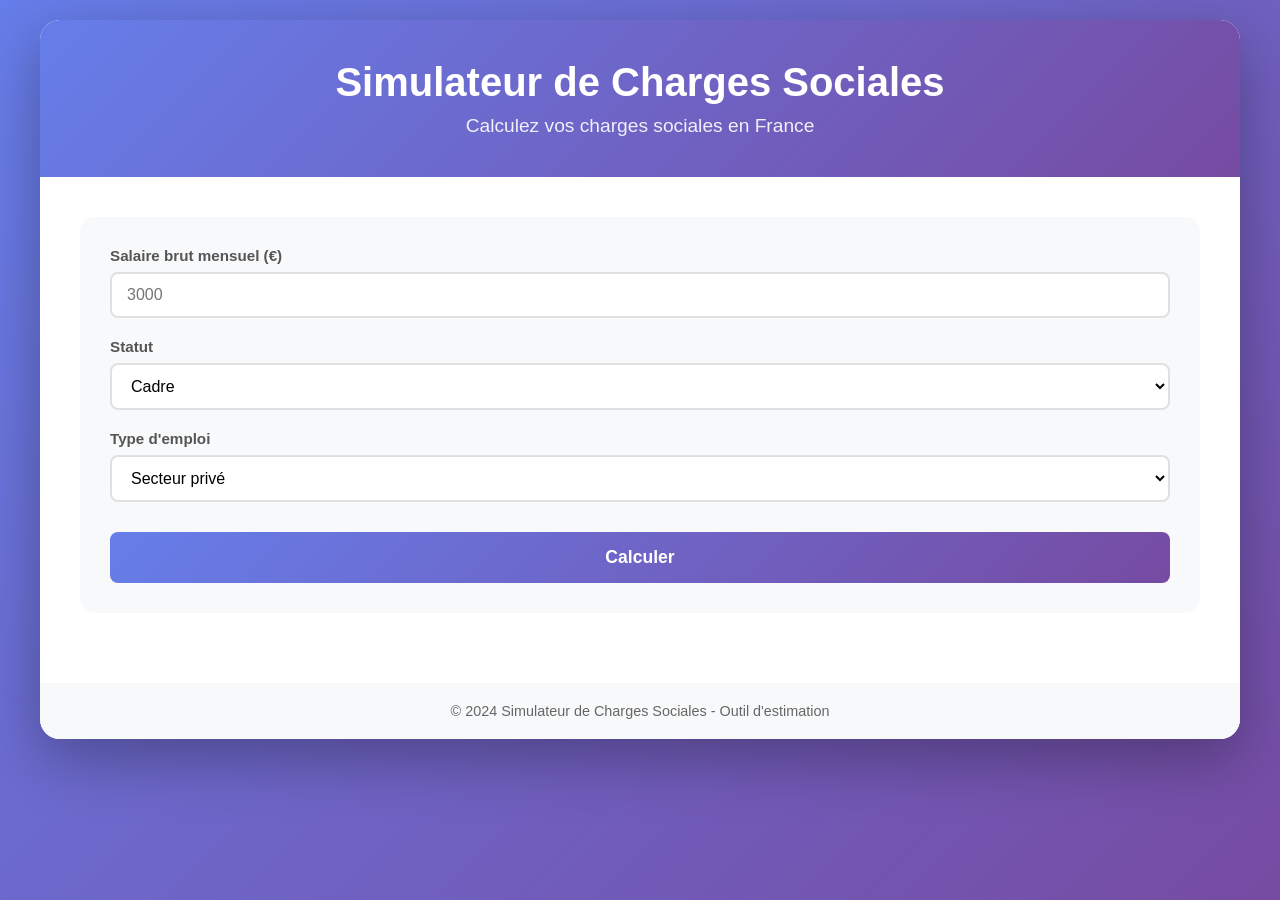
==== index.html @ 0336e997 "Ajout du simulateur de charges sociales Création d'un simulateur interactif pour calculer les charge" ====
<!DOCTYPE html>
<html lang="fr">
<head>
    <meta charset="UTF-8">
    <meta name="viewport" content="width=device-width, initial-scale=1.0">
    <title>Simulateur de Charges Sociales</title>
    <link rel="stylesheet" href="style.css">
</head>
<body>
    <div class="container">
        <header>
            <h1>Simulateur de Charges Sociales</h1>
            <p class="subtitle">Calculez vos charges sociales en France</p>
        </header>

        <main>
            <div class="calculator-section">
                <div class="input-group">
                    <label for="salaireBrut">Salaire brut mensuel (€)</label>
                    <input type="number" id="salaireBrut" placeholder="3000" min="0" step="0.01">
                </div>

                <div class="input-group">
                    <label for="statut">Statut</label>
                    <select id="statut">
                        <option value="cadre">Cadre</option>
                        <option value="non-cadre">Non-cadre</option>
                    </select>
                </div>

                <div class="input-group">
                    <label for="type">Type d'emploi</label>
                    <select id="type">
                        <option value="prive">Secteur privé</option>
                        <option value="public">Secteur public</option>
                    </select>
                </div>

                <button id="calculer" class="btn-primary">Calculer</button>
            </div>

            <div id="results" class="results-section" style="display: none;">
                <h2>Résultats</h2>

                <div class="summary-cards">
                    <div class="card">
                        <h3>Salaire Brut</h3>
                        <p class="amount" id="montantBrut">0 €</p>
                    </div>
                    <div class="card">
                        <h3>Salaire Net</h3>
                        <p class="amount highlight" id="montantNet">0 €</p>
                    </div>
                    <div class="card">
                        <h3>Coût Total Employeur</h3>
                        <p class="amount" id="coutTotal">0 €</p>
                    </div>
                </div>

                <div class="details">
                    <h3>Détail des Cotisations Salariales</h3>
                    <table class="charges-table">
                        <thead>
                            <tr>
                                <th>Type de cotisation</th>
                                <th>Taux</th>
                                <th>Montant</th>
                            </tr>
                        </thead>
                        <tbody id="cotisationsSalariales">
                        </tbody>
                        <tfoot>
                            <tr class="total-row">
                                <td><strong>Total Cotisations Salariales</strong></td>
                                <td></td>
                                <td><strong id="totalSalarial">0 €</strong></td>
                            </tr>
                        </tfoot>
                    </table>

                    <h3>Détail des Cotisations Patronales</h3>
                    <table class="charges-table">
                        <thead>
                            <tr>
                                <th>Type de cotisation</th>
                                <th>Taux</th>
                                <th>Montant</th>
                            </tr>
                        </thead>
                        <tbody id="cotisationsPatronales">
                        </tbody>
                        <tfoot>
                            <tr class="total-row">
                                <td><strong>Total Cotisations Patronales</strong></td>
                                <td></td>
                                <td><strong id="totalPatronal">0 €</strong></td>
                            </tr>
                        </tfoot>
                    </table>
                </div>

                <div class="info-box">
                    <h4>Information</h4>
                    <p>Ces calculs sont donnés à titre indicatif et basés sur les taux moyens de charges sociales en France pour 2024. Les taux réels peuvent varier selon votre situation spécifique.</p>
                </div>
            </div>
        </main>

        <footer>
            <p>&copy; 2024 Simulateur de Charges Sociales - Outil d'estimation</p>
        </footer>
    </div>

    <script src="calculator.js"></script>
</body>
</html>
---- style.css ----
* {
    margin: 0;
    padding: 0;
    box-sizing: border-box;
}

body {
    font-family: 'Segoe UI', Tahoma, Geneva, Verdana, sans-serif;
    background: linear-gradient(135deg, #667eea 0%, #764ba2 100%);
    min-height: 100vh;
    padding: 20px;
    color: #333;
}

.container {
    max-width: 1200px;
    margin: 0 auto;
    background: white;
    border-radius: 20px;
    box-shadow: 0 20px 60px rgba(0, 0, 0, 0.3);
    overflow: hidden;
}

header {
    background: linear-gradient(135deg, #667eea 0%, #764ba2 100%);
    color: white;
    padding: 40px;
    text-align: center;
}

header h1 {
    font-size: 2.5em;
    margin-bottom: 10px;
    font-weight: 700;
}

.subtitle {
    font-size: 1.2em;
    opacity: 0.9;
}

main {
    padding: 40px;
}

.calculator-section {
    background: #f8f9fa;
    padding: 30px;
    border-radius: 15px;
    margin-bottom: 30px;
}

.input-group {
    margin-bottom: 20px;
}

.input-group label {
    display: block;
    margin-bottom: 8px;
    font-weight: 600;
    color: #555;
    font-size: 0.95em;
}

.input-group input,
.input-group select {
    width: 100%;
    padding: 12px 15px;
    border: 2px solid #e0e0e0;
    border-radius: 8px;
    font-size: 1em;
    transition: all 0.3s ease;
    background: white;
}

.input-group input:focus,
.input-group select:focus {
    outline: none;
    border-color: #667eea;
    box-shadow: 0 0 0 3px rgba(102, 126, 234, 0.1);
}

.btn-primary {
    width: 100%;
    padding: 15px;
    background: linear-gradient(135deg, #667eea 0%, #764ba2 100%);
    color: white;
    border: none;
    border-radius: 8px;
    font-size: 1.1em;
    font-weight: 600;
    cursor: pointer;
    transition: all 0.3s ease;
    margin-top: 10px;
}

.btn-primary:hover {
    transform: translateY(-2px);
    box-shadow: 0 10px 25px rgba(102, 126, 234, 0.3);
}

.btn-primary:active {
    transform: translateY(0);
}

.results-section {
    animation: fadeIn 0.5s ease;
}

@keyframes fadeIn {
    from {
        opacity: 0;
        transform: translateY(20px);
    }
    to {
        opacity: 1;
        transform: translateY(0);
    }
}

.results-section h2 {
    color: #667eea;
    margin-bottom: 25px;
    font-size: 2em;
}

.summary-cards {
    display: grid;
    grid-template-columns: repeat(auto-fit, minmax(250px, 1fr));
    gap: 20px;
    margin-bottom: 40px;
}

.card {
    background: linear-gradient(135deg, #f5f7fa 0%, #c3cfe2 100%);
    padding: 25px;
    border-radius: 15px;
    text-align: center;
    box-shadow: 0 5px 15px rgba(0, 0, 0, 0.1);
    transition: transform 0.3s ease;
}

.card:hover {
    transform: translateY(-5px);
}

.card h3 {
    color: #555;
    font-size: 1em;
    margin-bottom: 15px;
    text-transform: uppercase;
    letter-spacing: 1px;
}

.card .amount {
    font-size: 2em;
    font-weight: 700;
    color: #333;
}

.card .amount.highlight {
    color: #667eea;
}

.details {
    margin-top: 40px;
}

.details h3 {
    color: #555;
    margin-bottom: 20px;
    margin-top: 30px;
    font-size: 1.3em;
}

.charges-table {
    width: 100%;
    border-collapse: collapse;
    margin-bottom: 30px;
    background: white;
    border-radius: 10px;
    overflow: hidden;
    box-shadow: 0 2px 10px rgba(0, 0, 0, 0.05);
}

.charges-table thead {
    background: linear-gradient(135deg, #667eea 0%, #764ba2 100%);
    color: white;
}

.charges-table th {
    padding: 15px;
    text-align: left;
    font-weight: 600;
    text-transform: uppercase;
    font-size: 0.85em;
    letter-spacing: 0.5px;
}

.charges-table tbody tr {
    border-bottom: 1px solid #f0f0f0;
    transition: background 0.2s ease;
}

.charges-table tbody tr:hover {
    background: #f8f9fa;
}

.charges-table td {
    padding: 12px 15px;
    color: #555;
}

.charges-table tfoot {
    background: #f8f9fa;
    font-weight: 600;
}

.total-row td {
    padding: 15px;
    font-size: 1.1em;
    color: #333;
}

.info-box {
    background: #fff3cd;
    border-left: 4px solid #ffc107;
    padding: 20px;
    border-radius: 8px;
    margin-top: 30px;
}

.info-box h4 {
    color: #856404;
    margin-bottom: 10px;
    font-size: 1.1em;
}

.info-box p {
    color: #856404;
    line-height: 1.6;
    font-size: 0.95em;
}

footer {
    background: #f8f9fa;
    padding: 20px;
    text-align: center;
    color: #666;
    font-size: 0.9em;
}

@media (max-width: 768px) {
    header h1 {
        font-size: 1.8em;
    }

    .subtitle {
        font-size: 1em;
    }

    main {
        padding: 20px;
    }

    .calculator-section {
        padding: 20px;
    }

    .summary-cards {
        grid-template-columns: 1fr;
    }

    .charges-table {
        font-size: 0.9em;
    }

    .charges-table th,
    .charges-table td {
        padding: 10px;
    }
}
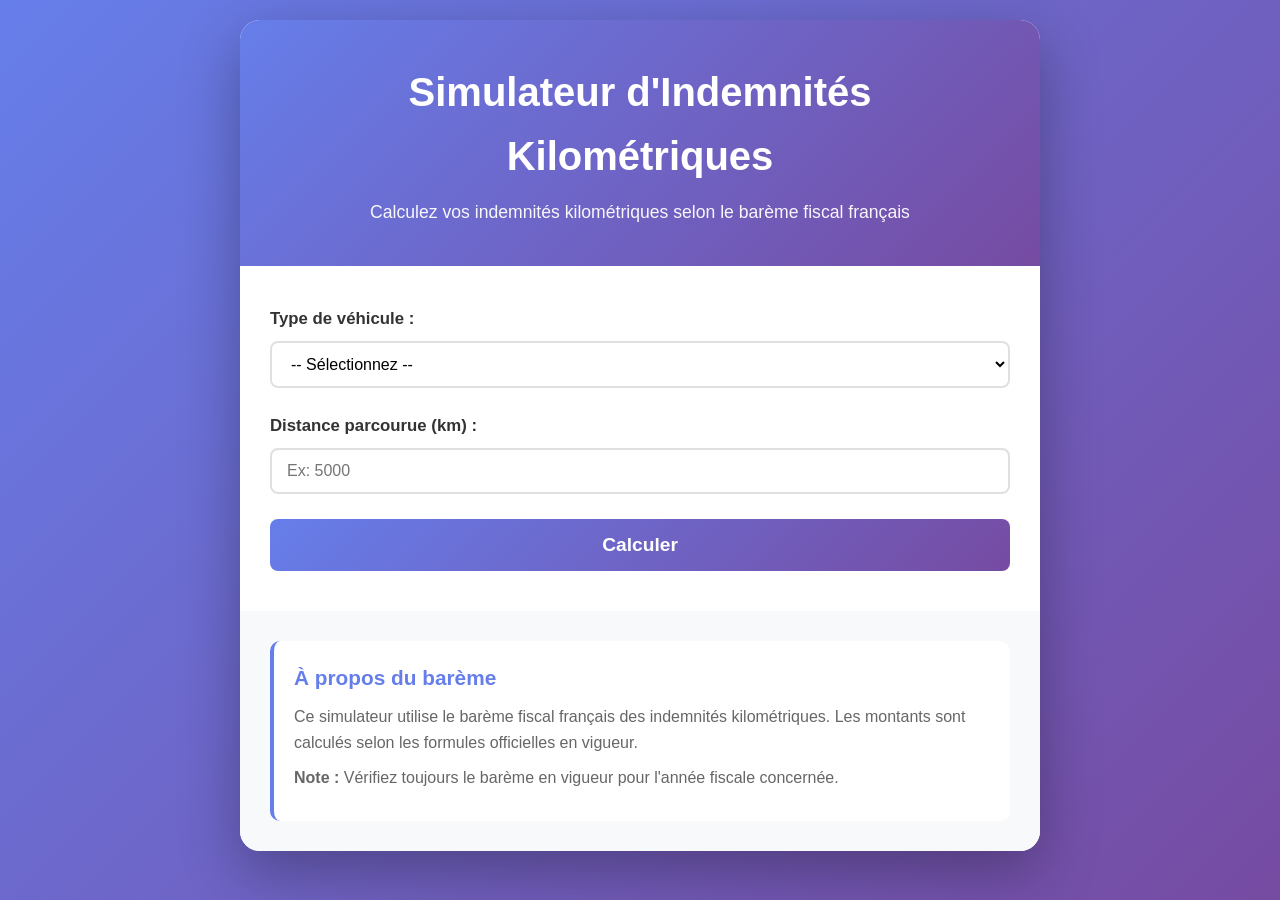
==== commit bb66c5a2: "Ajouter un simulateur d'indemnités kilométriques Création d'une application web complète pour calcul" ====
--- a/index.html
+++ b/index.html
@@ -3,114 +3,91 @@
 <head>
     <meta charset="UTF-8">
     <meta name="viewport" content="width=device-width, initial-scale=1.0">
-    <title>Simulateur de Charges Sociales</title>
+    <title>Simulateur d'Indemnités Kilométriques</title>
     <link rel="stylesheet" href="style.css">
 </head>
 <body>
     <div class="container">
         <header>
-            <h1>Simulateur de Charges Sociales</h1>
-            <p class="subtitle">Calculez vos charges sociales en France</p>
+            <h1>Simulateur d'Indemnités Kilométriques</h1>
+            <p class="subtitle">Calculez vos indemnités kilométriques selon le barème fiscal français</p>
         </header>
 
         <main>
-            <div class="calculator-section">
-                <div class="input-group">
-                    <label for="salaireBrut">Salaire brut mensuel (€)</label>
-                    <input type="number" id="salaireBrut" placeholder="3000" min="0" step="0.01">
-                </div>
-
-                <div class="input-group">
-                    <label for="statut">Statut</label>
-                    <select id="statut">
-                        <option value="cadre">Cadre</option>
-                        <option value="non-cadre">Non-cadre</option>
+            <form id="calculatorForm">
+                <div class="form-group">
+                    <label for="vehicleType">Type de véhicule :</label>
+                    <select id="vehicleType" required>
+                        <option value="">-- Sélectionnez --</option>
+                        <option value="voiture">Voiture</option>
+                        <option value="moto">Moto (plus de 50 cm³)</option>
+                        <option value="cyclomoteur">Cyclomoteur (50 cm³ ou moins)</option>
                     </select>
                 </div>
 
-                <div class="input-group">
-                    <label for="type">Type d'emploi</label>
-                    <select id="type">
-                        <option value="prive">Secteur privé</option>
-                        <option value="public">Secteur public</option>
+                <div class="form-group" id="fiscalPowerGroup" style="display: none;">
+                    <label for="fiscalPower">Puissance fiscale (CV) :</label>
+                    <select id="fiscalPower">
+                        <option value="">-- Sélectionnez --</option>
+                        <option value="3">3 CV et moins</option>
+                        <option value="4">4 CV</option>
+                        <option value="5">5 CV</option>
+                        <option value="6">6 CV</option>
+                        <option value="7">7 CV et plus</option>
                     </select>
                 </div>
 
-                <button id="calculer" class="btn-primary">Calculer</button>
-            </div>
+                <div class="form-group" id="motoPowerGroup" style="display: none;">
+                    <label for="motoPower">Cylindrée :</label>
+                    <select id="motoPower">
+                        <option value="">-- Sélectionnez --</option>
+                        <option value="1-2">1 ou 2 CV</option>
+                        <option value="3-5">3, 4 ou 5 CV</option>
+                        <option value="5+">Plus de 5 CV</option>
+                    </select>
+                </div>
 
-            <div id="results" class="results-section" style="display: none;">
-                <h2>Résultats</h2>
+                <div class="form-group">
+                    <label for="distance">Distance parcourue (km) :</label>
+                    <input type="number" id="distance" min="1" step="1" required placeholder="Ex: 5000">
+                </div>
 
-                <div class="summary-cards">
-                    <div class="card">
-                        <h3>Salaire Brut</h3>
-                        <p class="amount" id="montantBrut">0 €</p>
+                <button type="submit" class="btn-calculate">Calculer</button>
+            </form>
+
+            <div id="result" class="result" style="display: none;">
+                <h2>Résultat du calcul</h2>
+                <div class="result-details">
+                    <div class="result-item">
+                        <span class="label">Distance totale :</span>
+                        <span class="value" id="resultDistance"></span>
                     </div>
-                    <div class="card">
-                        <h3>Salaire Net</h3>
-                        <p class="amount highlight" id="montantNet">0 €</p>
+                    <div class="result-item">
+                        <span class="label">Barème appliqué :</span>
+                        <span class="value" id="resultBareme"></span>
                     </div>
-                    <div class="card">
-                        <h3>Coût Total Employeur</h3>
-                        <p class="amount" id="coutTotal">0 €</p>
+                    <div class="result-item total">
+                        <span class="label">Indemnité totale :</span>
+                        <span class="value" id="resultAmount"></span>
                     </div>
                 </div>
-
-                <div class="details">
-                    <h3>Détail des Cotisations Salariales</h3>
-                    <table class="charges-table">
-                        <thead>
-                            <tr>
-                                <th>Type de cotisation</th>
-                                <th>Taux</th>
-                                <th>Montant</th>
-                            </tr>
-                        </thead>
-                        <tbody id="cotisationsSalariales">
-                        </tbody>
-                        <tfoot>
-                            <tr class="total-row">
-                                <td><strong>Total Cotisations Salariales</strong></td>
-                                <td></td>
-                                <td><strong id="totalSalarial">0 €</strong></td>
-                            </tr>
-                        </tfoot>
-                    </table>
-
-                    <h3>Détail des Cotisations Patronales</h3>
-                    <table class="charges-table">
-                        <thead>
-                            <tr>
-                                <th>Type de cotisation</th>
-                                <th>Taux</th>
-                                <th>Montant</th>
-                            </tr>
-                        </thead>
-                        <tbody id="cotisationsPatronales">
-                        </tbody>
-                        <tfoot>
-                            <tr class="total-row">
-                                <td><strong>Total Cotisations Patronales</strong></td>
-                                <td></td>
-                                <td><strong id="totalPatronal">0 €</strong></td>
-                            </tr>
-                        </tfoot>
-                    </table>
-                </div>
-
                 <div class="info-box">
-                    <h4>Information</h4>
-                    <p>Ces calculs sont donnés à titre indicatif et basés sur les taux moyens de charges sociales en France pour 2024. Les taux réels peuvent varier selon votre situation spécifique.</p>
+                    <h3>Détail du calcul</h3>
+                    <p id="calculDetail"></p>
                 </div>
             </div>
         </main>
 
         <footer>
-            <p>&copy; 2024 Simulateur de Charges Sociales - Outil d'estimation</p>
+            <div class="info-box">
+                <h3>À propos du barème</h3>
+                <p>Ce simulateur utilise le barème fiscal français des indemnités kilométriques.
+                   Les montants sont calculés selon les formules officielles en vigueur.</p>
+                <p><strong>Note :</strong> Vérifiez toujours le barème en vigueur pour l'année fiscale concernée.</p>
+            </div>
         </footer>
     </div>
 
-    <script src="calculator.js"></script>
+    <script src="script.js"></script>
 </body>
 </html>
--- a/style.css
+++ b/style.css
@@ -9,11 +9,11 @@
     background: linear-gradient(135deg, #667eea 0%, #764ba2 100%);
     min-height: 100vh;
     padding: 20px;
-    color: #333;
+    line-height: 1.6;
 }
 
 .container {
-    max-width: 1200px;
+    max-width: 800px;
     margin: 0 auto;
     background: white;
     border-radius: 20px;
@@ -24,7 +24,7 @@
 header {
     background: linear-gradient(135deg, #667eea 0%, #764ba2 100%);
     color: white;
-    padding: 40px;
+    padding: 40px 30px;
     text-align: center;
 }
 
@@ -35,35 +35,28 @@
 }
 
 .subtitle {
-    font-size: 1.2em;
-    opacity: 0.9;
+    font-size: 1.1em;
+    opacity: 0.95;
 }
 
 main {
-    padding: 40px;
-}
-
-.calculator-section {
-    background: #f8f9fa;
-    padding: 30px;
-    border-radius: 15px;
-    margin-bottom: 30px;
-}
-
-.input-group {
-    margin-bottom: 20px;
-}
-
-.input-group label {
+    padding: 40px 30px;
+}
+
+.form-group {
+    margin-bottom: 25px;
+}
+
+.form-group label {
     display: block;
     margin-bottom: 8px;
     font-weight: 600;
-    color: #555;
-    font-size: 0.95em;
-}
-
-.input-group input,
-.input-group select {
+    color: #333;
+    font-size: 1.05em;
+}
+
+.form-group select,
+.form-group input {
     width: 100%;
     padding: 12px 15px;
     border: 2px solid #e0e0e0;
@@ -73,41 +66,44 @@
     background: white;
 }
 
-.input-group input:focus,
-.input-group select:focus {
+.form-group select:focus,
+.form-group input:focus {
     outline: none;
     border-color: #667eea;
     box-shadow: 0 0 0 3px rgba(102, 126, 234, 0.1);
 }
 
-.btn-primary {
+.btn-calculate {
     width: 100%;
     padding: 15px;
     background: linear-gradient(135deg, #667eea 0%, #764ba2 100%);
     color: white;
     border: none;
     border-radius: 8px;
-    font-size: 1.1em;
+    font-size: 1.2em;
     font-weight: 600;
     cursor: pointer;
-    transition: all 0.3s ease;
-    margin-top: 10px;
-}
-
-.btn-primary:hover {
+    transition: transform 0.2s ease, box-shadow 0.2s ease;
+}
+
+.btn-calculate:hover {
     transform: translateY(-2px);
-    box-shadow: 0 10px 25px rgba(102, 126, 234, 0.3);
-}
-
-.btn-primary:active {
+    box-shadow: 0 5px 20px rgba(102, 126, 234, 0.4);
+}
+
+.btn-calculate:active {
     transform: translateY(0);
 }
 
-.results-section {
-    animation: fadeIn 0.5s ease;
-}
-
-@keyframes fadeIn {
+.result {
+    margin-top: 40px;
+    padding: 30px;
+    background: linear-gradient(135deg, #f5f7fa 0%, #c3cfe2 100%);
+    border-radius: 15px;
+    animation: slideIn 0.5s ease;
+}
+
+@keyframes slideIn {
     from {
         opacity: 0;
         transform: translateY(20px);
@@ -118,165 +114,96 @@
     }
 }
 
-.results-section h2 {
+.result h2 {
+    color: #333;
+    margin-bottom: 20px;
+    font-size: 1.8em;
+}
+
+.result-details {
+    background: white;
+    padding: 20px;
+    border-radius: 10px;
+    margin-bottom: 20px;
+}
+
+.result-item {
+    display: flex;
+    justify-content: space-between;
+    padding: 12px 0;
+    border-bottom: 1px solid #e0e0e0;
+}
+
+.result-item:last-child {
+    border-bottom: none;
+}
+
+.result-item.total {
+    margin-top: 15px;
+    padding-top: 15px;
+    border-top: 2px solid #667eea;
+    font-size: 1.3em;
+    font-weight: 700;
+}
+
+.result-item .label {
+    color: #666;
+    font-weight: 600;
+}
+
+.result-item .value {
+    color: #333;
+    font-weight: 700;
+}
+
+.result-item.total .value {
     color: #667eea;
-    margin-bottom: 25px;
-    font-size: 2em;
-}
-
-.summary-cards {
-    display: grid;
-    grid-template-columns: repeat(auto-fit, minmax(250px, 1fr));
-    gap: 20px;
-    margin-bottom: 40px;
-}
-
-.card {
-    background: linear-gradient(135deg, #f5f7fa 0%, #c3cfe2 100%);
-    padding: 25px;
-    border-radius: 15px;
-    text-align: center;
-    box-shadow: 0 5px 15px rgba(0, 0, 0, 0.1);
-    transition: transform 0.3s ease;
-}
-
-.card:hover {
-    transform: translateY(-5px);
-}
-
-.card h3 {
-    color: #555;
-    font-size: 1em;
-    margin-bottom: 15px;
-    text-transform: uppercase;
-    letter-spacing: 1px;
-}
-
-.card .amount {
-    font-size: 2em;
-    font-weight: 700;
-    color: #333;
-}
-
-.card .amount.highlight {
+    font-size: 1.4em;
+}
+
+.info-box {
+    background: white;
+    padding: 20px;
+    border-radius: 10px;
+    border-left: 4px solid #667eea;
+}
+
+.info-box h3 {
     color: #667eea;
-}
-
-.details {
-    margin-top: 40px;
-}
-
-.details h3 {
-    color: #555;
-    margin-bottom: 20px;
-    margin-top: 30px;
+    margin-bottom: 10px;
     font-size: 1.3em;
 }
 
-.charges-table {
-    width: 100%;
-    border-collapse: collapse;
-    margin-bottom: 30px;
-    background: white;
-    border-radius: 10px;
-    overflow: hidden;
-    box-shadow: 0 2px 10px rgba(0, 0, 0, 0.05);
-}
-
-.charges-table thead {
-    background: linear-gradient(135deg, #667eea 0%, #764ba2 100%);
-    color: white;
-}
-
-.charges-table th {
-    padding: 15px;
-    text-align: left;
-    font-weight: 600;
-    text-transform: uppercase;
-    font-size: 0.85em;
-    letter-spacing: 0.5px;
-}
-
-.charges-table tbody tr {
-    border-bottom: 1px solid #f0f0f0;
-    transition: background 0.2s ease;
-}
-
-.charges-table tbody tr:hover {
+.info-box p {
+    color: #666;
+    margin-bottom: 10px;
+    line-height: 1.6;
+}
+
+footer {
+    padding: 30px;
     background: #f8f9fa;
 }
 
-.charges-table td {
-    padding: 12px 15px;
-    color: #555;
-}
-
-.charges-table tfoot {
-    background: #f8f9fa;
-    font-weight: 600;
-}
-
-.total-row td {
-    padding: 15px;
-    font-size: 1.1em;
-    color: #333;
-}
-
-.info-box {
-    background: #fff3cd;
-    border-left: 4px solid #ffc107;
-    padding: 20px;
-    border-radius: 8px;
-    margin-top: 30px;
-}
-
-.info-box h4 {
-    color: #856404;
-    margin-bottom: 10px;
-    font-size: 1.1em;
-}
-
-.info-box p {
-    color: #856404;
-    line-height: 1.6;
-    font-size: 0.95em;
-}
-
-footer {
-    background: #f8f9fa;
-    padding: 20px;
-    text-align: center;
-    color: #666;
-    font-size: 0.9em;
-}
-
+/* Responsive */
 @media (max-width: 768px) {
+    body {
+        padding: 10px;
+    }
+
     header h1 {
-        font-size: 1.8em;
+        font-size: 2em;
     }
 
     .subtitle {
         font-size: 1em;
     }
 
-    main {
+    main, footer {
         padding: 20px;
     }
 
-    .calculator-section {
+    .result {
         padding: 20px;
     }
-
-    .summary-cards {
-        grid-template-columns: 1fr;
-    }
-
-    .charges-table {
-        font-size: 0.9em;
-    }
-
-    .charges-table th,
-    .charges-table td {
-        padding: 10px;
-    }
-}
+}
